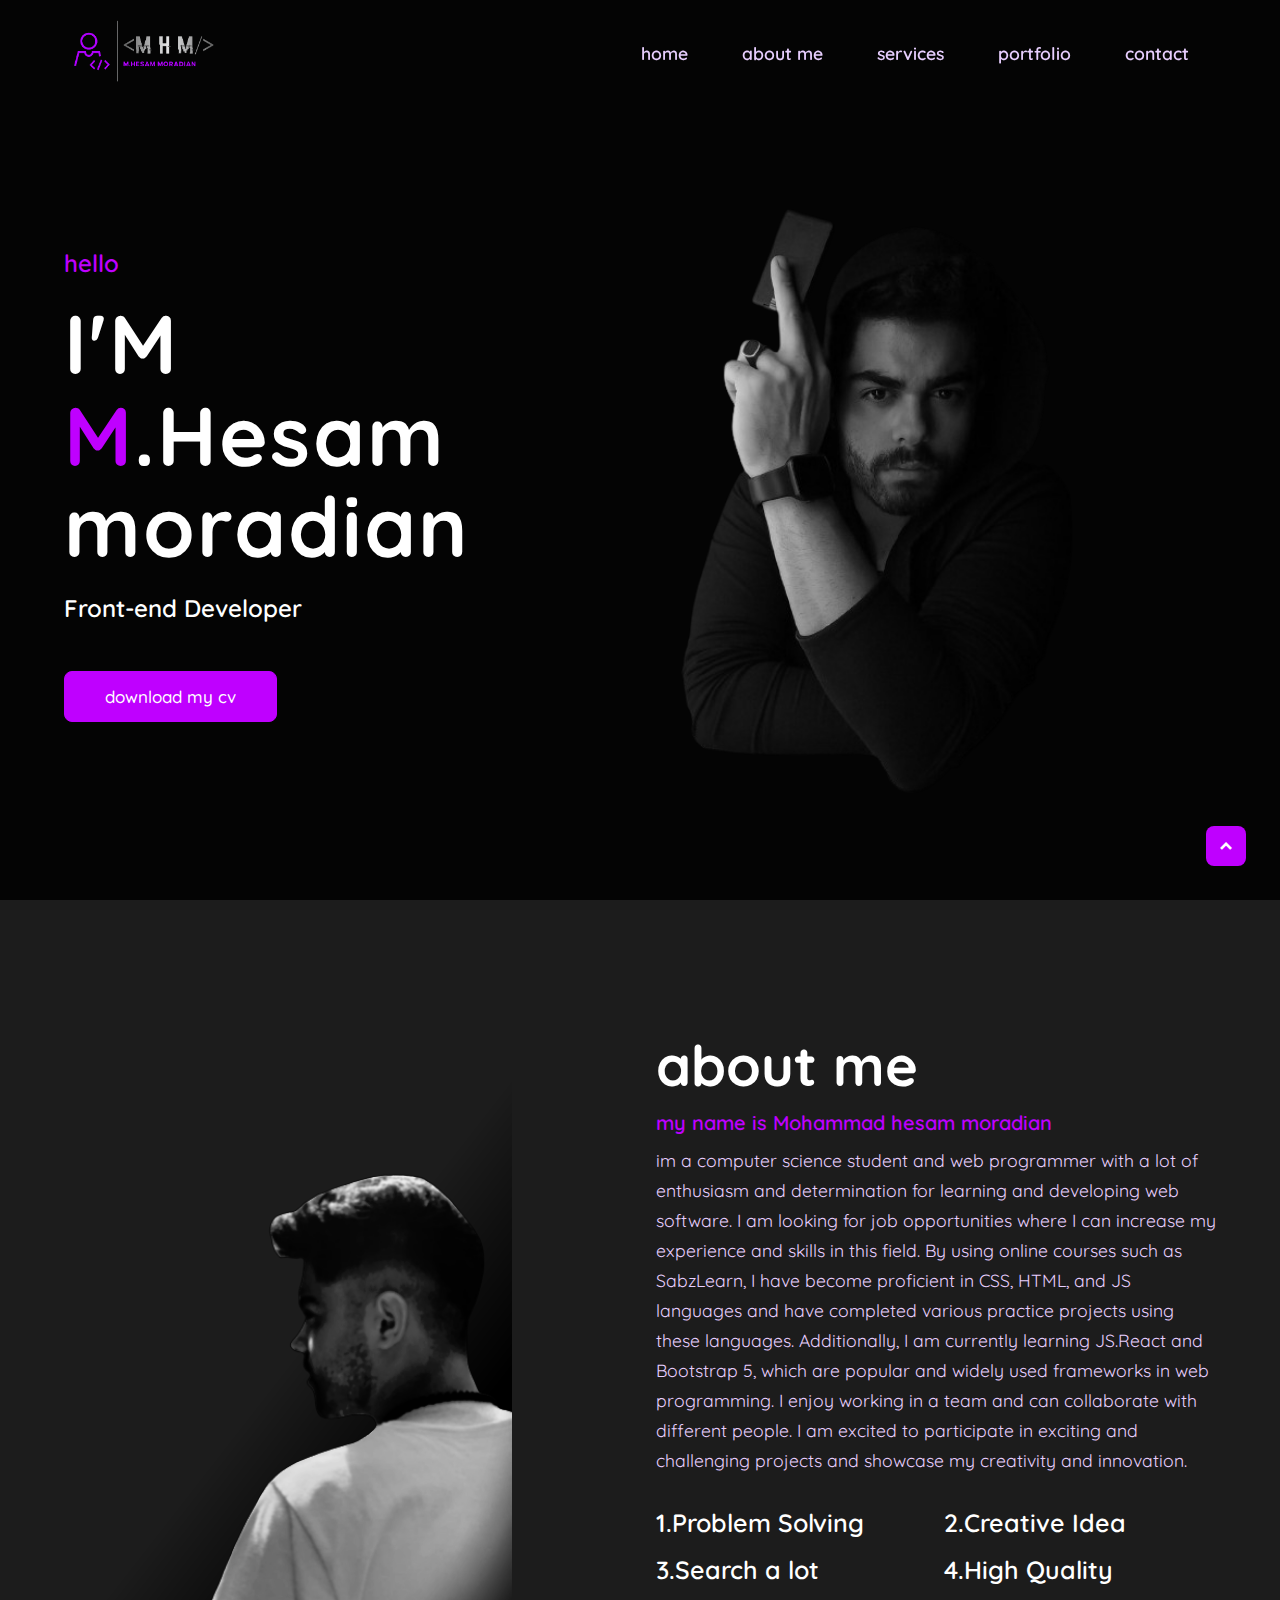
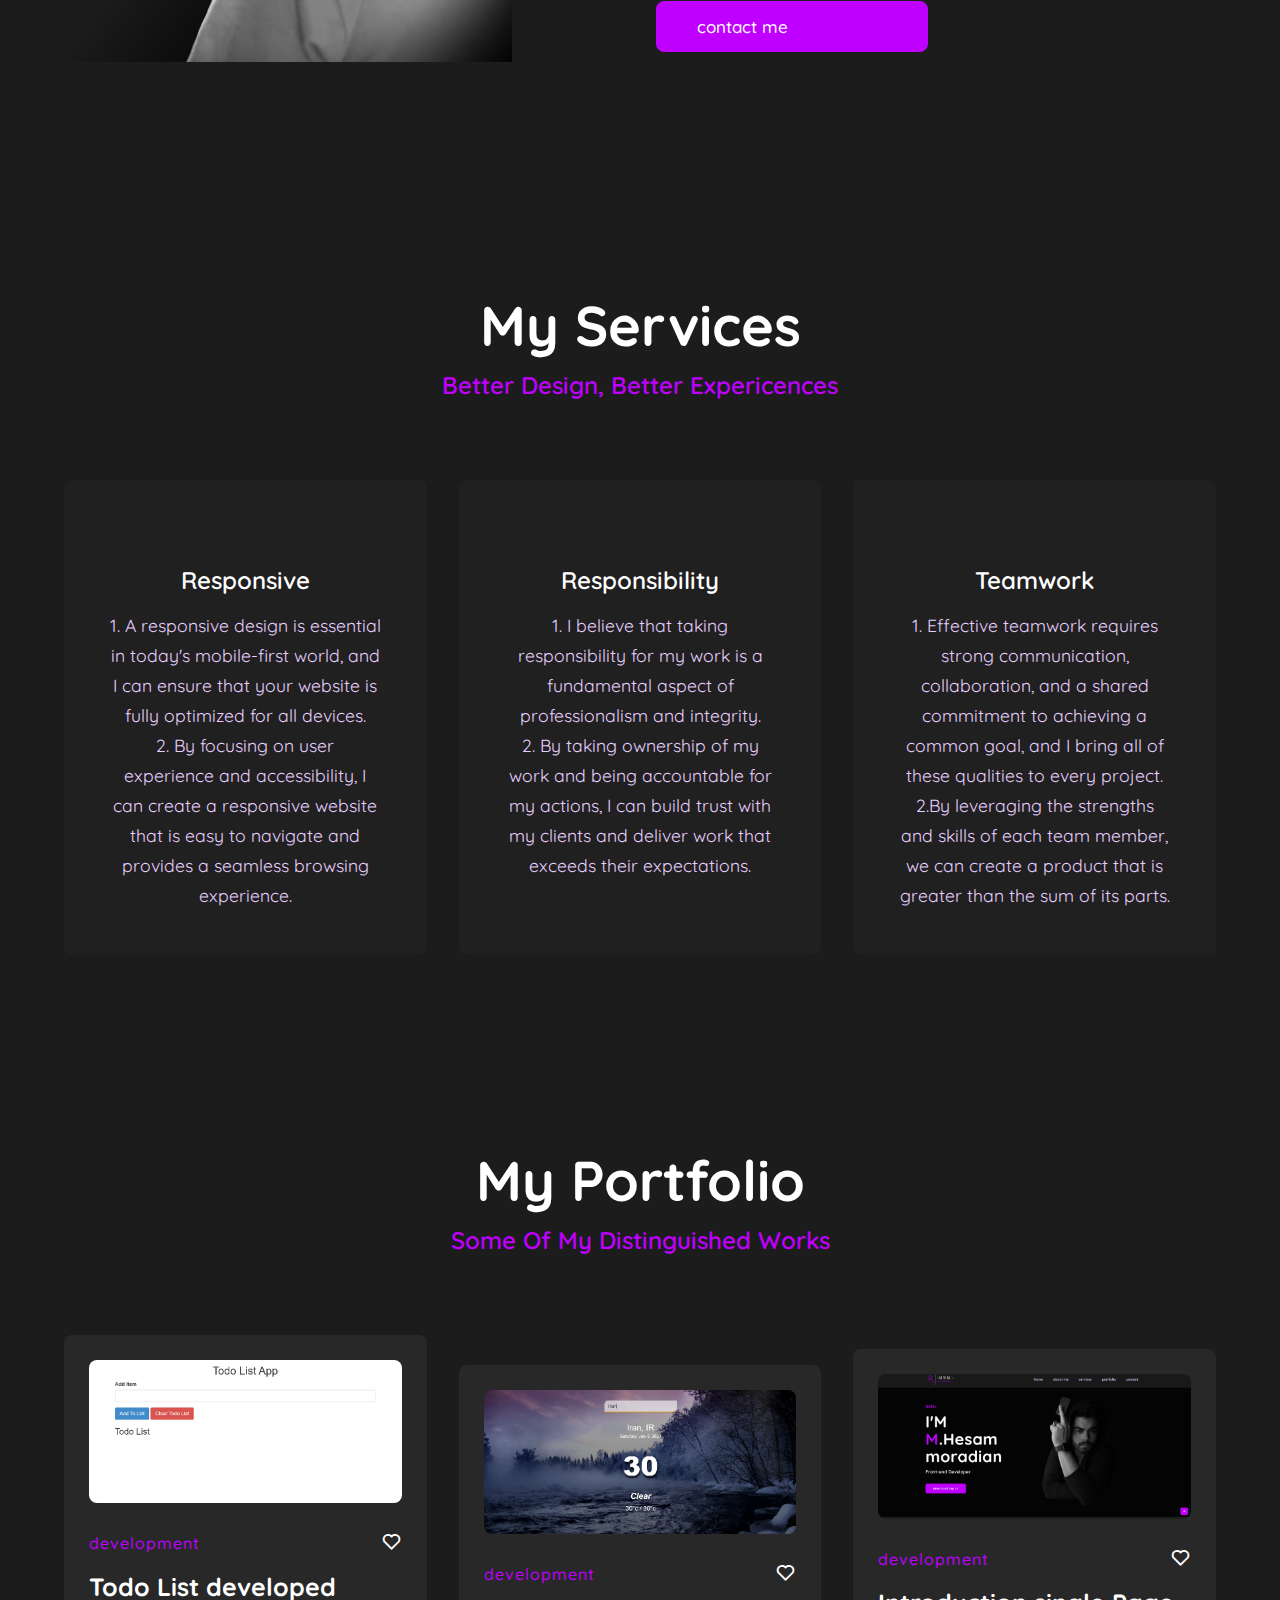
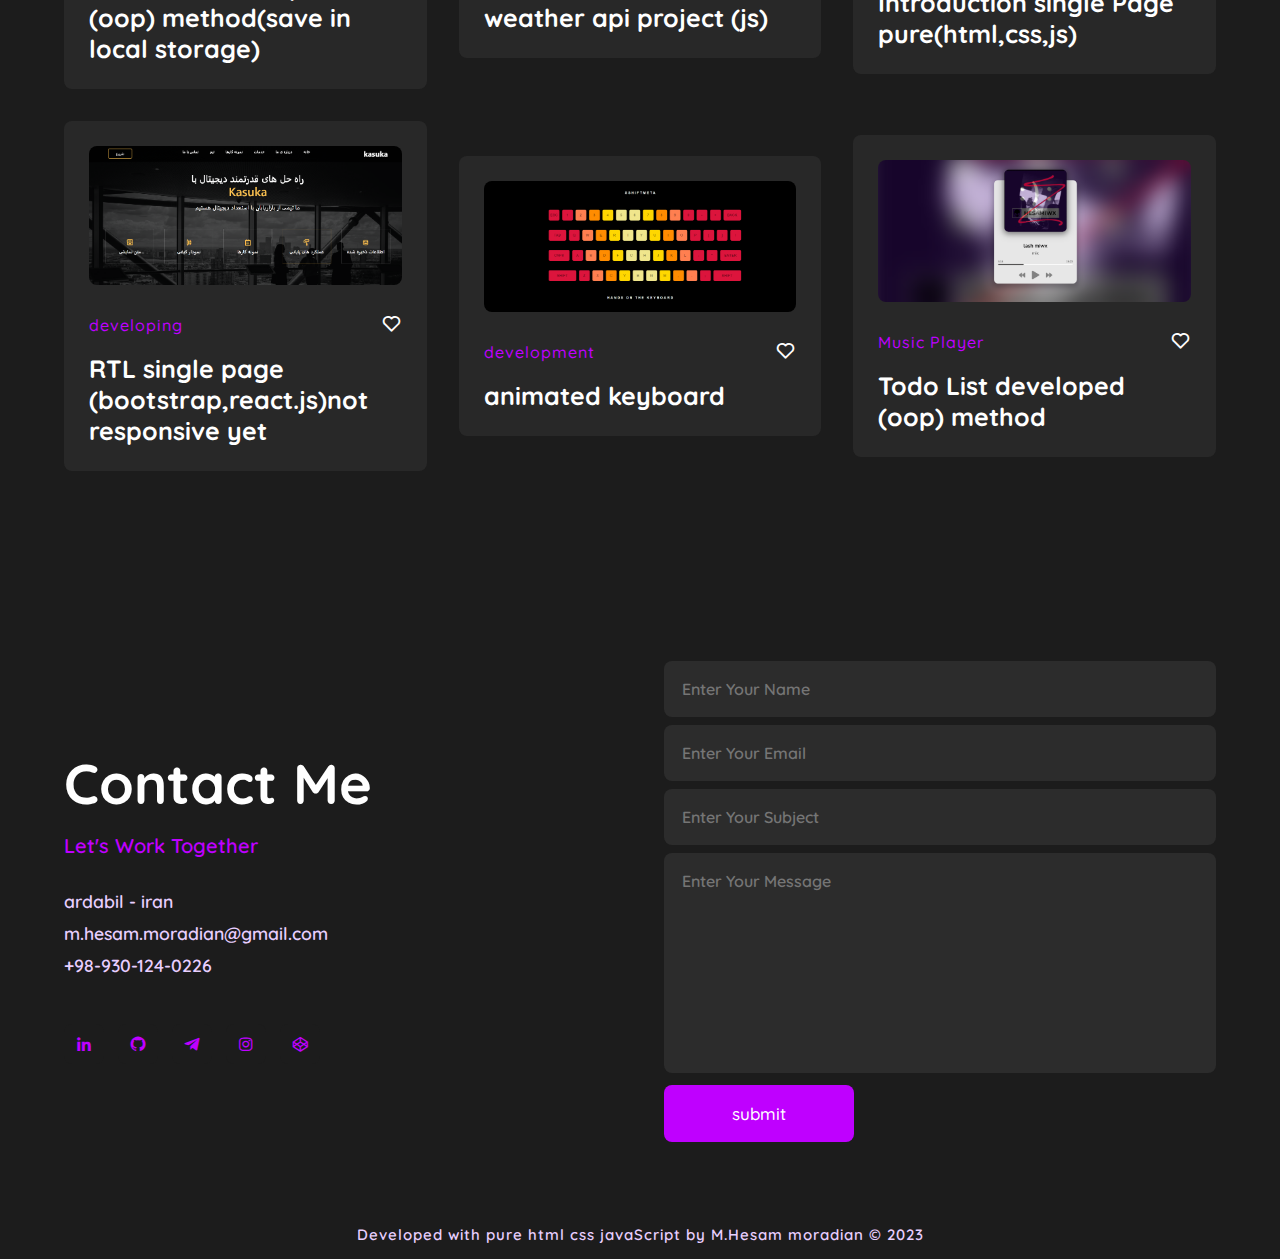
==== index.htm @ 1bb8171a "Add files via upload" ====
<!DOCTYPE html>
<html lang="en">
  <head>
    <meta charset="UTF-8" />
    <meta http-equiv="X-UA-Compatible" content="IE=edge" />
    <meta name="viewport" content="width=device-width, initial-scale=1.0" />
    <title>M.Hesam moradian|web developer</title>
    <!-- -------------css link---------------->
    <link rel="stylesheet" type="text/css" href="css/style.css" />
    <link
      rel="stylesheet"
      href="https://unpkg.com/boxicons@latest/css/boxicons.min.css"
    />
    <link rel="preconnect" href="https://fonts.googleapis.com" />
    <link rel="preconnect" href="https://fonts.gstatic.com" crossorigin />
    <link
      href="https://fonts.googleapis.com/css2?family=Quicksand:wght@300;400;500;600;700&display=swap"
      rel="stylesheet"
    />
    <link
      href="https://unpkg.com/boxicons@2.1.4/css/boxicons.min.css"
      rel="stylesheet"
    />
  </head>
  <body>
    <!-- header  -->
    <header>
      <a href="#" class="logo">
        <img src="img/logos/logo-removebg-preview.png" alt="" />
      </a>
      <div class="bx bx-menu" id="menu-icon"></div>
      <ul class="navbar">
        <li><a href="#home">home</a></li>
        <li><a href="#about">about me</a></li>
        <li><a href="#services">services</a></li>
        <li><a href="#portfolio">portfolio</a></li>
        <li><a href="#contact">contact</a></li>
      </ul>
    </header>

    <!-- home  -->
    <section class="home" id="home">
      <div class="home-text">
        <h4>hello</h4>
        <h1>I'M <br /><span>M</span>.Hesam <br />moradian</h1>
        <h3>Front-end Developer</h3>
        <a href="#contact" class="btn">download my cv</a>
      </div>
      <div class="home-img">
        <img src="img/bg.png" alt="" />
      </div>
    </section>
    <!-- about me -->

    <section class="about" id="about">
      <div class="about-img">
        <img src="img/about me 3.png" alt="" />
      </div>
      <div class="about-text">
        <h2>about me</h2>
        <h4>my name is Mohammad hesam moradian</h4>
        <p>
          im a computer science student and web programmer with a lot of
          enthusiasm and determination for learning and developing web software.
          I am looking for job opportunities where I can increase my experience
          and skills in this field. By using online courses such as SabzLearn, I
          have become proficient in CSS, HTML, and JS languages and have
          completed various practice projects using these languages.
          Additionally, I am currently learning JS.React and Bootstrap 5, which
          are popular and widely used frameworks in web programming. I enjoy
          working in a team and can collaborate with different people. I am
          excited to participate in exciting and challenging projects and
          showcase my creativity and innovation.
        </p>
        <div class="about-gri">
          <div class="about-in">
            <h5>1.Problem Solving</h5>
          </div>
          <div class="about-in">
            <h5>2.Creative Idea</h5>
          </div>
          <div class="about-in">
            <h5>3.Search a lot</h5>
          </div>
          <div class="about-in">
            <h5>4.High Quality</h5>
          </div>
          <a href="#contact" class="btn">contact me </a>
        </div>
      </div>
    </section>
    <!-- services -->
    <section class="services" id="services">
      <div class="main-text">
        <h2>My Services</h2>
        <h4>Better Design, Better Expericences</h4>
      </div>
      <div class="services-content">
        <div class="box">
          <img src="" alt="" />
          <h3>Responsive</h3>
          <p>
            1. A responsive design is essential in today's mobile-first world,
            and I can ensure that your website is fully optimized for all
            devices.
          </p>
          <p>
            2. By focusing on user experience and accessibility, I can create a
            responsive website that is easy to navigate and provides a seamless
            browsing experience.
          </p>
        </div>
        <div class="box">
          <img src="" alt="" />
          <h3>Responsibility</h3>
          <p>
            1. I believe that taking responsibility for my work is a fundamental
            aspect of professionalism and integrity.
          </p>
          <p>
            2. By taking ownership of my work and being accountable for my
            actions, I can build trust with my clients and deliver work that
            exceeds their expectations.
          </p>
        </div>
        <div class="box">
          <img src="" alt="" />
          <h3>Teamwork</h3>
          <p>
            1. Effective teamwork requires strong communication, collaboration,
            and a shared commitment to achieving a common goal, and I bring all
            of these qualities to every project.
          </p>
          <p>
            2.By leveraging the strengths and skills of each team member, we can
            create a product that is greater than the sum of its parts.
          </p>
        </div>
      </div>
    </section>
    <!-- portfolio -->
    <section class="portfolio" id="portfolio">
      <div class="main-text">
        <h2>My Portfolio</h2>
        <h4>Some Of My Distinguished Works</h4>
      </div>
      <div class="portfolio-content">
        <a href="myProjects/todoList(oop)/index.html" class="row">
          <img src="img/projects/1.png" alt="" />
          <div class="main-row">
            <div class="row-text">
              <h6>development</h6>
            </div>
            <div class="row-icon">
              <i class="bx bx-heart"></i>
            </div>
          </div>
          <h3>Todo List developed (oop) method(save in local storage)</h3>
        </a>
        <a href="myProjects/weatherAPI/index.html" class="row">
          <img src="img/projects/2.png" alt="" />
          <div class="main-row">
            <div class="row-text">
              <h6>development</h6>
            </div>
            <div class="row-icon">
              <i class="bx bx-heart"></i>
            </div>
          </div>
          <h3>weather api project (js)</h3>
        </a>
        <a href="#" class="row">
          <img src="img/projects/3.png" alt="" />
          <div class="main-row">
            <div class="row-text">
              <h6>development</h6>
            </div>
            <div class="row-icon">
              <i class="bx bx-heart"></i>
            </div>
          </div>
          <h3>Introduction single Page pure(html,css,js)</h3>
        </a>
        <a href="#" class="row">
          <img src="img/projects/4.png" alt="" />
          <div class="main-row">
            <div class="row-text">
              <h6>developing</h6>
            </div>
            <div class="row-icon">
              <i class="bx bx-heart"></i>
            </div>
          </div>
          <h3>RTL single page (bootstrap,react.js)not responsive yet</h3>
        </a>
        <a href="myProjects/animatedKeyboard/index.html" class="row">
          <img src="img/projects/5.png" alt="" />
          <div class="main-row">
            <div class="row-text">
              <h6>development</h6>
            </div>
            <div class="row-icon">
              <i class="bx bx-heart"></i>
            </div>
          </div>
          <h3>animated keyboard</h3>
        </a>
        <a href="myProjects/musicPlayer/index.html" class="row">
          <img src="img/projects/6.png" alt="" />
          <div class="main-row">
            <div class="row-text">
              <h6>Music Player</h6>
            </div>
            <div class="row-icon">
              <i class="bx bx-heart" style="color: #ffffff"></i>
            </div>
          </div>
          <h3>Todo List developed (oop) method</h3>
        </a>
      </div>
    </section>
    <!-- contact -->
    <section class="contact" id="contact">
      <div class="contact-text">
        <h2>Contact Me</h2>
        <h4>Let's Work Together</h4>
        <p></p>
        <div class="contact-list">
          <li><a href="#">ardabil - iran</a></li>
          <li><a href="#">m.hesam.moradian@gmail.com</a></li>
          <li><a href="#">+98-930-124-0226</a></li>
        </div>
        <div class="contact-icons">
          <a href="https://www.linkedin.com/in/m-hesam-moradian-8a288a185"
            ><i class="bx bxl-linkedin"></i
          ></a>
          <a href="https://github.com/m-hesam-moradian"
            ><i class="bx bxl-github"></i
          ></a>
          <a href="https://t.me/m_hesam_moradian"
            ><i class="bx bxl-telegram"></i
          ></a>
          <a href=""><i class="bx bxl-instagram"></i></a>
          <a href="https://codepen.io/m-hesam-moradian"
            ><i class="bx bxl-codepen"></i
          ></a>
        </div>
      </div>
      <div class="contact-form">
        <form action="">
          <input type="" placeholder="Enter Your Name" required />
          <input type="email" placeholder="Enter Your Email" required />
          <input type="" placeholder="Enter Your Subject" required />
          <textarea
            name=""
            id=""
            cols="40"
            rows="10"
            placeholder="Enter Your Message"
            required
          ></textarea>
          <input type="submit" value="submit" class="send" />
        </form>
      </div>
    </section>
    <!-- footer  -->
    <footer class="last-text">
      <p>Developed with pure html css javaScript by M.Hesam moradian © 2023</p>
    </footer>
    <!-- scroll top -->
    <a href="#" class="top"><i class="bx bxs-chevron-up"></i></a>
    <!-- --------js link ------- -->
    <script src="js/script.js"></script>
    <script src="https://unpkg.com/boxicons@2.1.4/dist/boxicons.js"></script>
  </body>
</html>
---- css/style.css ----
* {
  padding: 0;
  margin: 0;
  box-sizing: border-box;
  font-family: "Quicksand", sans-serif;
  list-style: none;
  text-decoration: none;
  scroll-behavior: smooth;
}

:root {
  --bg-color: #1c1c1c;
  --text-color: #fff;
  /* --main-color: linear-gradient(to right, #5c5959, #ffffff, #5c5959); */
  --main-color: #bf00ff;
  --second-color: #e8cfff;
  --h1-front: 5.2rem;
  --h2-front: 3.5rem;
  --p-front: 1.1rem;
}

body {
  background: var(--bg-color);
  color: var(--text-color);
}

/*//////// header */
header {
  position: fixed;
  right: 0;
  top: 0;
  width: 100%;
  z-index: 1000;
  display: flex;
  align-items: center;
  justify-content: space-between;
  background: transparent;
  padding: 22px 16%;
  border-bottom: 1px solid transparent;
  transition: all 0.4s ease;
}
header.sticky {
  padding: 10px 16%;
  background: var(--bg-color);
  opacity: 0.9;
  transition: 0.3s;
}
.logo img {
  width: 150px;
  height: auto;
  border-radius: 0.5rem;
}
.navbar {
  display: flex;
}
.navbar a {
  color: var(--second-color);
  font-size: var(--p-front);
  font-weight: 600;
  padding: 10px 25px;
  margin: 0 2px;
  border-radius: 0.5rem;
  transition: all 0.4s ease;
}
.navbar a:hover {
  background: var(--main-color);
  color: var(--bg-color);
}
#menu-icon {
  font-size: 36px;
  color: var(--text-color);
  z-index: 10001;
  cursor: pointer;
  display: none;
}

/*//////////// home///////////// */
section {
  padding: 160px 16% 90px;
}
.home {
  height: 100vh;
  width: 100%;
  position: relative;

  background-color: #040404;
  display: flex;
  flex-direction: row;
  align-items: center;
  justify-content: flex-start;
}

.home-text {
  flex: 1 1 auto;
}
.home-text h1 {
  margin: 20px 0;
  font-size: var(--h1-front);
  font-weight: bold;
  line-height: 1.1;
  letter-spacing: 2px;
}
.home-text span {
  color: var(--main-color);
}
.home-text h4 {
  color: var(--main-color);
  font-size: 24px;
  font-weight: 600;
}
.home-text h3 {
  font-size: 24px;
  font-weight: 600;
  margin-bottom: 3rem;
}
.btn {
  display: inline-block;
  padding: 14px 40px;
  border-radius: 0.5rem;
  font-size: 17px;
  font-weight: 500;
  background: var(--main-color);
  color: var(--text-color);
  border: 1px solid var(--main-color);
  transition: all 0.4s ease;
}
.btn:hover {
  transform: scale(1.01) translateY(-5px);
  background: transparent;
  border: 1px solid var(--main-color);
}

.home-img {
  flex: 1 1 auto;
  filter: grayscale(1);
  cursor: pointer;
  transition: 1s;
}
.home-img:hover {
  filter: grayscale(0);
}

/* about */
.about {
  display: grid;
  grid-template-columns: repeat(2, 1fr);
  align-items: center;
  gap: 2rem;
}
.about-text h4 {
  margin: 10px 0;
  color: var(--main-color);
  font-size: 20px;
  font-weight: 600;
}
.about-text h2 {
  font-size: var(--h2-front);
}
.about-text p {
  color: var(--second-color);
  font-size: var(--p-front);
  line-height: 30px;
  margin-bottom: 2rem;
}

.about-gri {
  display: grid;
  grid-template-columns: repeat(auto-fit, minmax(250px, auto));
  align-items: center;
  gap: 1rem;
  margin-bottom: 3rem;
}
.about-in h5 {
  font-size: 25px;
  font-weight: 600;
}

.about-img {
  direction: rtl;
  margin-right: 7rem;

  transition: all 1s ease;
}

.about-img img {
  height: auto;
  width: 100%;
  max-width: 460px;
  background: linear-gradient(
    308deg,
    black,
    black,
    transparent,
    transparent,
    transparent
  );
  filter: grayscale(1);
  cursor: pointer;
  transition: all 1s ease;
}
.about-img img:hover {
  filter: grayscale(0);
}
/* sevices */

.main-text {
  text-align: center;
}
.main-text h2 {
  font-size: var(--h2-front);
  margin-bottom: 10px;
}
.main-text h4 {
  color: var(--main-color);
  font-size: 24px;
  font-weight: 600;
}
.services-content {
  display: grid;
  grid-template-columns: repeat(auto-fit, minmax(300px, auto));
  align-items: center;
  text-align: center;
  gap: 2rem;
  margin-top: 5rem;
}
.box {
  padding: 45px;
  background: #202020;
  border-top: 5px solid transparent;
  border-radius: 0.5rem;
  transition: all 0.4s ease;
  cursor: pointer;
  height: 100%;
}
.box h3 {
  font-size: 24px;
  font-weight: 600;
  margin: 15px;
  transition: all 0.4s ease;
}
.box p {
  color: var(--second-color);
  font-size: var(--p-front);
  line-height: 30px;
}
.box:hover {
  transform: scale(1.01) translateY(-5px);
  border-top: 5px solid var(--main-color);
  box-shadow: 0px 2px 22px rgb(234 205 252);
}
.box:hover h3 {
  color: var(--main-color);
}

/* portfolio */

.portfolio-content {
  display: grid;
  grid-template-columns: repeat(auto-fit, minmax(350px, auto));
  align-items: center;
  gap: 2rem;
  margin-top: 5rem;
}
.row {
  color: #fff;
  padding: 25px;
  background: #282828;
  border-radius: 0.5rem;
  transition: all 0.4s ease;
}
.row:hover {
  transform: scale(1.01) translateY(-5px);

  box-shadow: 0px 2px 22px rgb(234 205 252);
  cursor: pointer;
}
.main-row {
  display: flex;
  align-items: center;
  justify-content: space-between;
  margin-bottom: 1rem;
  color: var(--text-color);
}

.row img {
  height: auto;
  width: 100%;
  border-radius: 0.5rem;
  margin-bottom: 1.5rem;
}

.row h3 {
  font-size: 25px;
  font-weight: 700;
}
.row h6 {
  color: var(--main-color);
  font-size: 16px;
  font-weight: 500;
  letter-spacing: 1px;
}
.row-icon i {
  font-size: 21px;
  color: #ffffff;

}

/* contact */
.contact {
  display: grid;
  grid-template-columns: repeat(2, 1fr);
  align-items: center;
  gap: 3rem;
}

.contact-text h4 {
  margin: 15px 0;
  color: var(--main-color);
  font-size: 20px;
  font-weight: 600;
}

.contact-text h2 {
  font-size: var(--h2-front);
}
.contact-text p {
  color: var(--second-color);
  font-size: var(--p-front);
  line-height: 30px;
  margin-bottom: 2rem;
}
.contact-list {
  margin-bottom: 3rem;
}
.contact-list li {
  margin-bottom: 10px;
  display: block;
}

.contact-list li a {
  display: block;
  color: var(--second-color);
  font-size: var(--p-front);
  font-weight: 600;
  transition: all 0.4s ease;
}
.contact-list li a:hover {
  transform: scale(1.01) translateY(-5px);
  color: var(--main-color);
}

.contact-icons i {
  height: 40px;
  width: 40px;
  background: #1c1c1c;
  border-radius: 0.5rem;
  color: var(--main-color);
  display: inline-flex;
  align-items: center;
  justify-content: center;
  font-size: 18px;
  margin-right: 10px;
  transition: all 0.4s ease;
}
.contact-icons i:hover {
  transform: scale(1.01) translateY(-5px);
  color: var(--text-color);
  background: var(--main-color);
}
.contact-form form {
  position: relative;
}

.contact-form form input,
form textarea {
  border: none;
  outline: none;
  width: 100%;
  padding: 18px;
  background: #2c2c2c;
  color: var(--text-color);
  font-size: 1rem;
  font-weight: 600;
  margin-bottom: 0.5rem;
  border-radius: 0.5rem;
}
.contact-form textarea {
  resize: none;
  height: 220px;
}
.contact-form form .send {
  display: inline-block;
  font-size: 17px;
  font-weight: 500;
  background: var(--main-color);
  color: var(--text-color);
  width: 190px;
  transition: all 0.4s ease;
  cursor: pointer;
}
/* footer */
footer p {
  text-align: center;
  padding: 15px;
  color: var(--second-color);
  font-size: 15px;
  font-weight: 600;
  letter-spacing: 1px;
}
/* go to up  */
.top {
  position: fixed;
  bottom: 2.1rem;
  right: 2.1rem;
}
.top i {
  color: var(--text-color);
  background: var(--main-color);
  font-size: 20px;
  padding: 10px;
  border-radius: 0.5rem;
}
@media (max-width: 1325px) {
  header {
    padding: 20px 5%;
  }

  header.sticky {
    padding: 14px 5%;
  }
  section {
    padding: 130px 5% 60px;
  }
}

.home img {
  width: 80%;
}
/* responsive */
@media (max-width: 970px) {
  :root {
    --h1-front: 4.2rem;
    --h2-front: 2.9rem;
    --p-front: 0.9rem;
  }
  section {
    padding: 70px 3% 60px;
  }
  .home {
    height: 85vh;
  }
  .about {
    grid-template-columns: 1fr;
  }
  .about-img {
    text-align: center;
  }
  .about-text {
    text-align: center;
  }
  .contact {
    grid-template-columns: 1fr;
  }
  .about-img {
    margin-right: 0;
  }
}
@media (max-width: 830px) {
  #menu-icon {
    display: block;
  }
  /* .navbar {
    position: absolute;
    top: 100%;
    right: 0;
    left: 0;
    display: flex;
    flex-direction: column;
    background: #2c2c2c;
    text-align: right;
    transition: all 0.4s ease;
  } */
  .navbar {
    position: fixed;
    top: 0;
    right: 0;
    left: 0;
    height: 100%;
    display: none;
    flex-direction: column;
    background: linear-gradient(222deg, #888888, #171717, #000000);
    flex-wrap: nowrap;
    align-items: center;
    justify-content: center;
    transition: all 0.4s ease;
  }
  .navbar a {
    color: var(--second-color);
    font-size: 2rem;
    font-weight: 600;
  }
  .navbar li {
    margin: 2rem 0;
  }
  .navbar.active {
    display: flex;
  }

  :root {
    --h1-front: 3.7rem;
    --h2-front: 2.7rem;
  }
  .home img {
    width: 19rem;
  }
}
@media (max-width: 634px) {
  .home {
    display: grid;
    grid-auto-columns: auto;
    justify-content: space-evenly;
    align-content: center;
  }
}
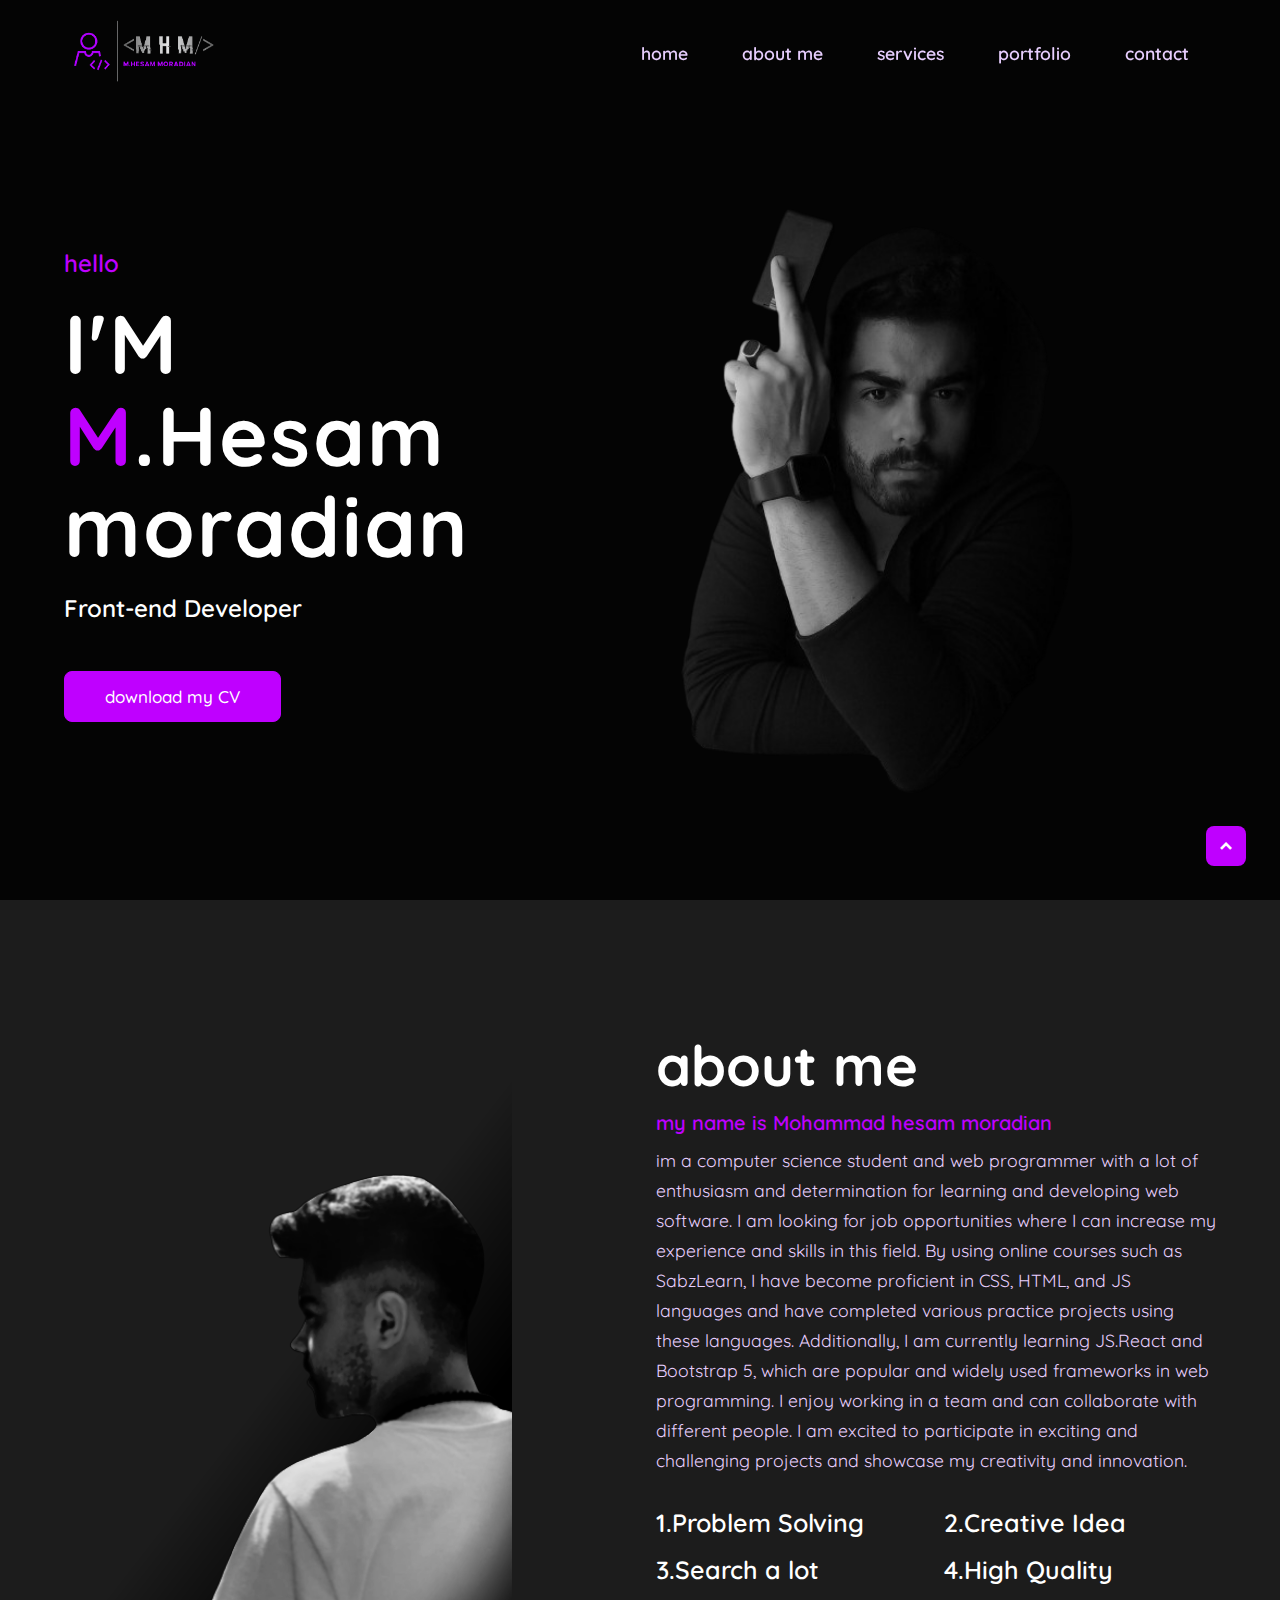
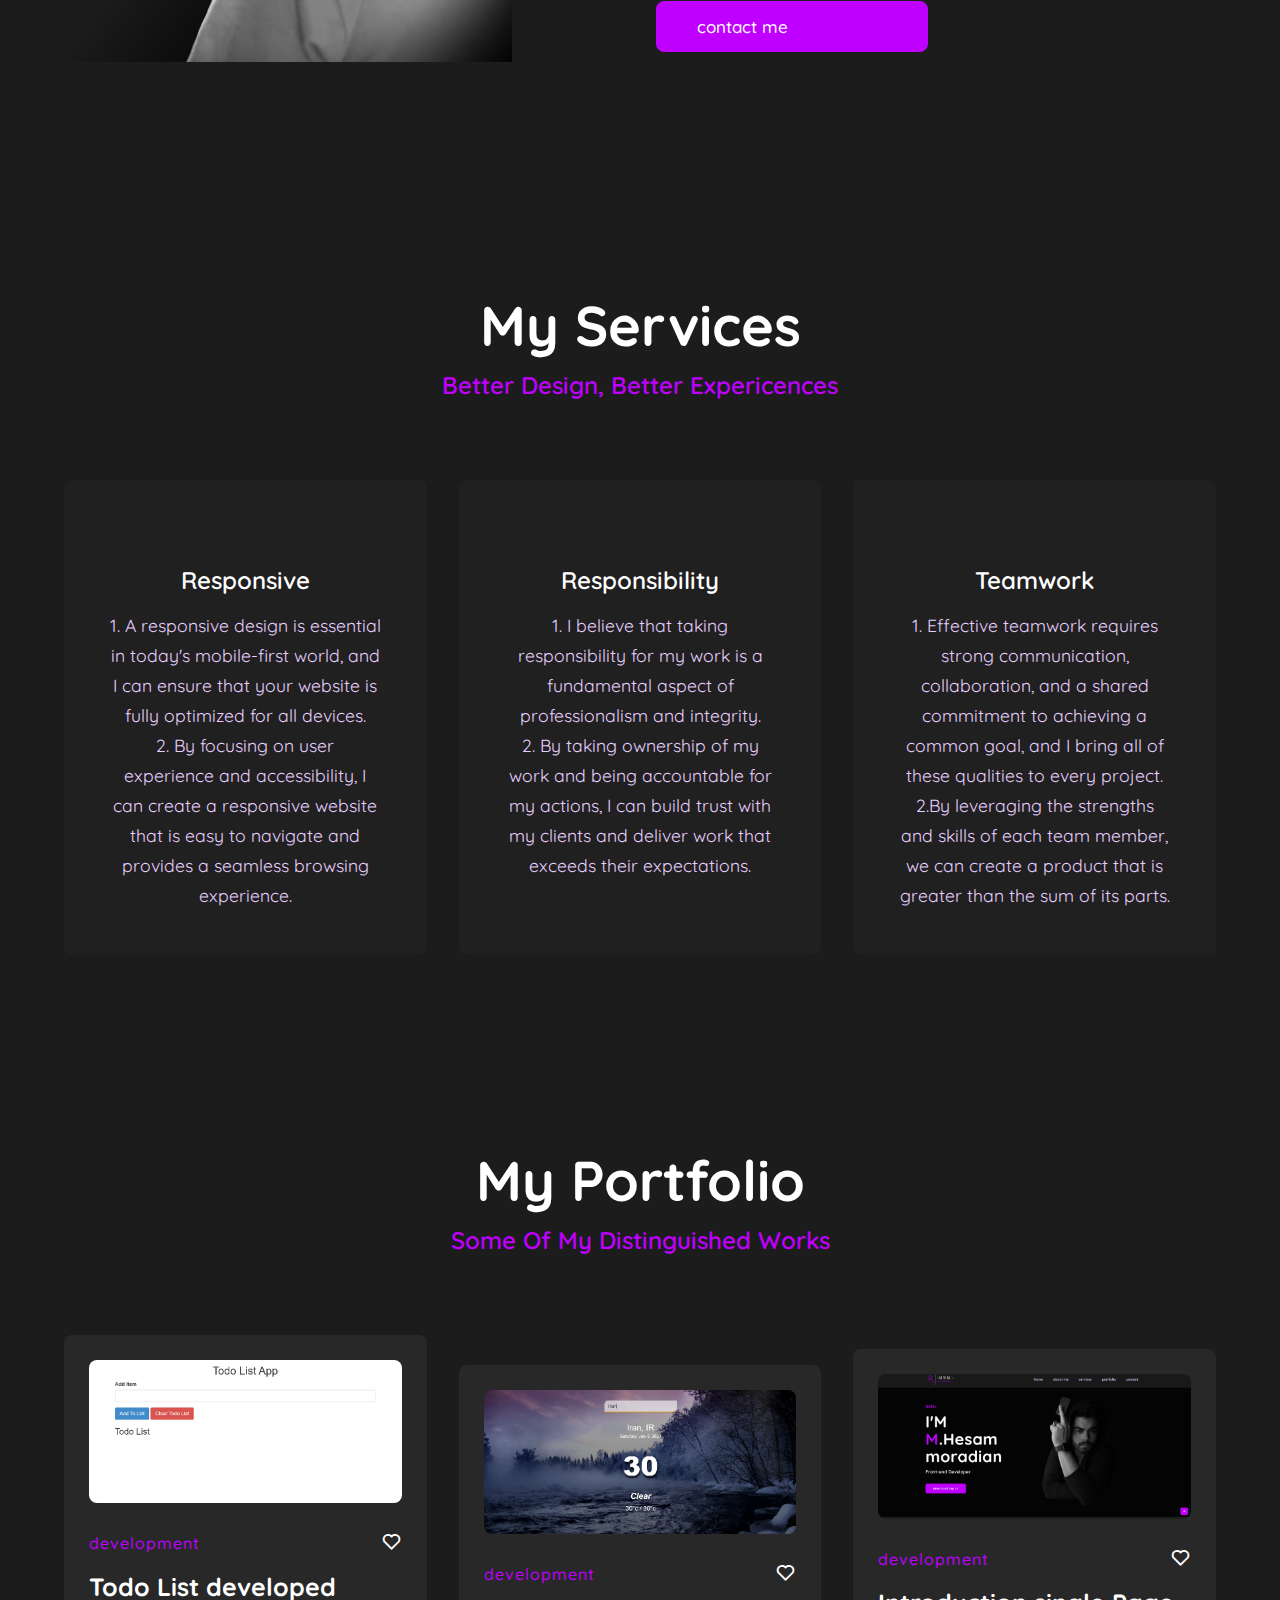
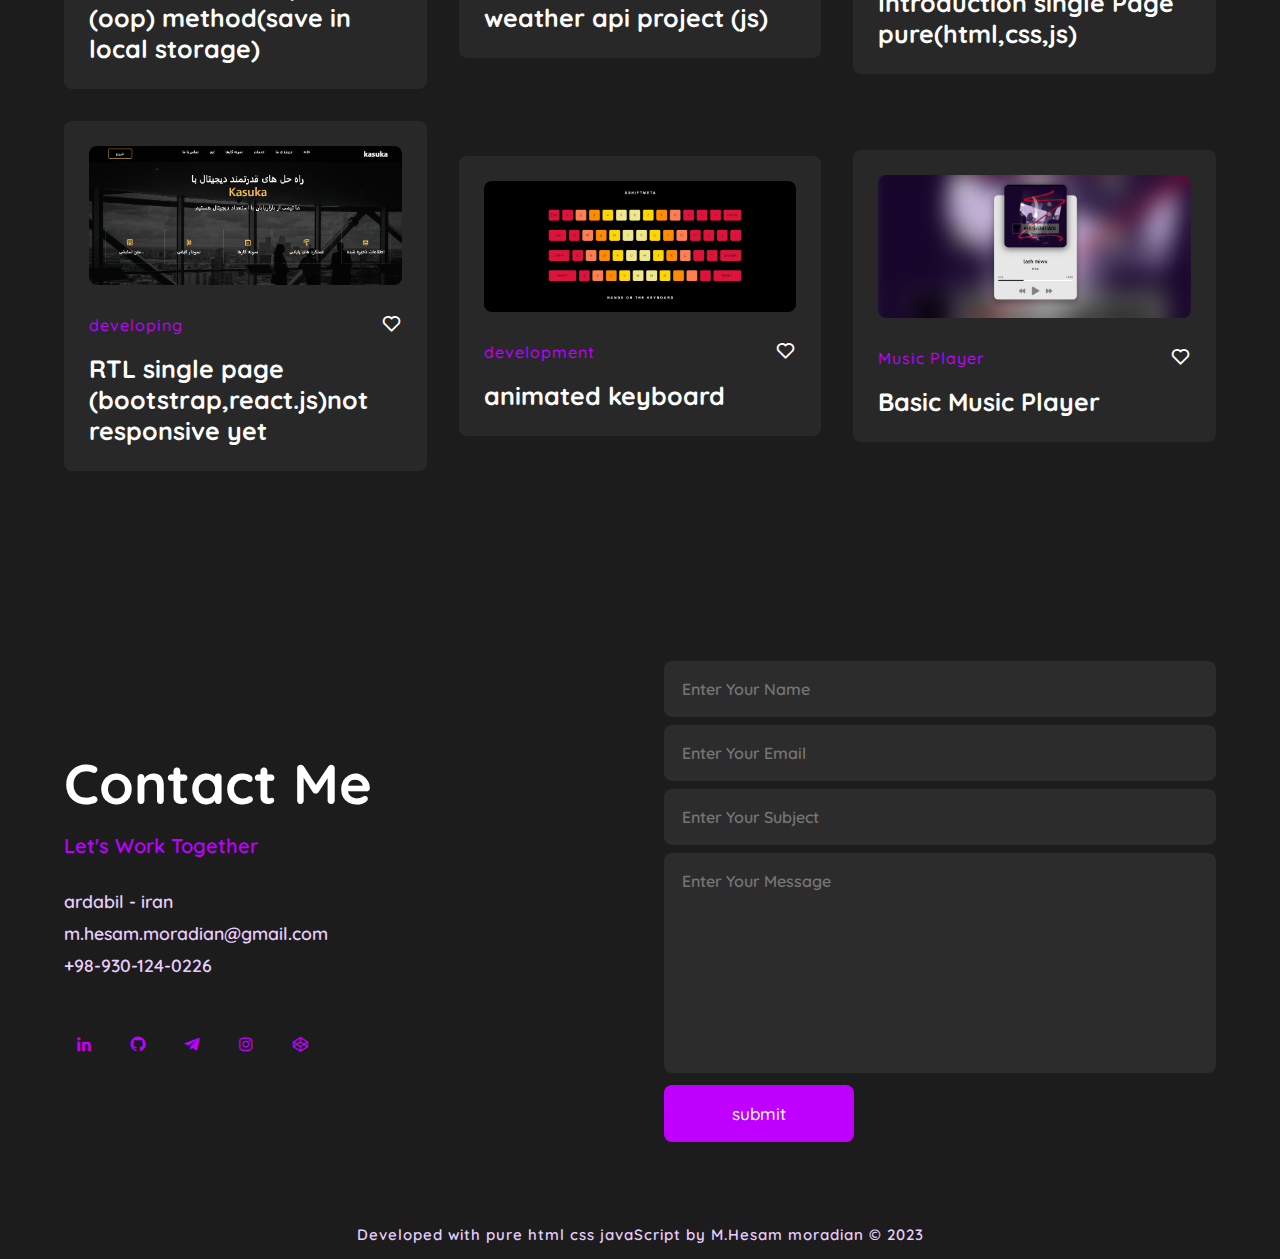
==== commit 772f5d84: "Update CV  index.htm" ====
--- a/index.htm
+++ b/index.htm
@@ -44,7 +44,7 @@
         <h4>hello</h4>
         <h1>I'M <br /><span>M</span>.Hesam <br />moradian</h1>
         <h3>Front-end Developer</h3>
-        <a href="#contact" class="btn">download my cv</a>
+        <a href="pdf/Mohammad Hesam Moradian.pdf" class="btn">download my CV</a>
       </div>
       <div class="home-img">
         <img src="img/bg.png" alt="" />
@@ -215,7 +215,7 @@
               <i class="bx bx-heart" style="color: #ffffff"></i>
             </div>
           </div>
-          <h3>Todo List developed (oop) method</h3>
+          <h3>Basic Music Player</h3>
         </a>
       </div>
     </section>
--- a/css/style.css
+++ b/css/style.css
@@ -516,6 +516,7 @@
 }
 @media (max-width: 634px) {
   .home {
+    height: 65rem;
     display: grid;
     grid-auto-columns: auto;
     justify-content: space-evenly;
